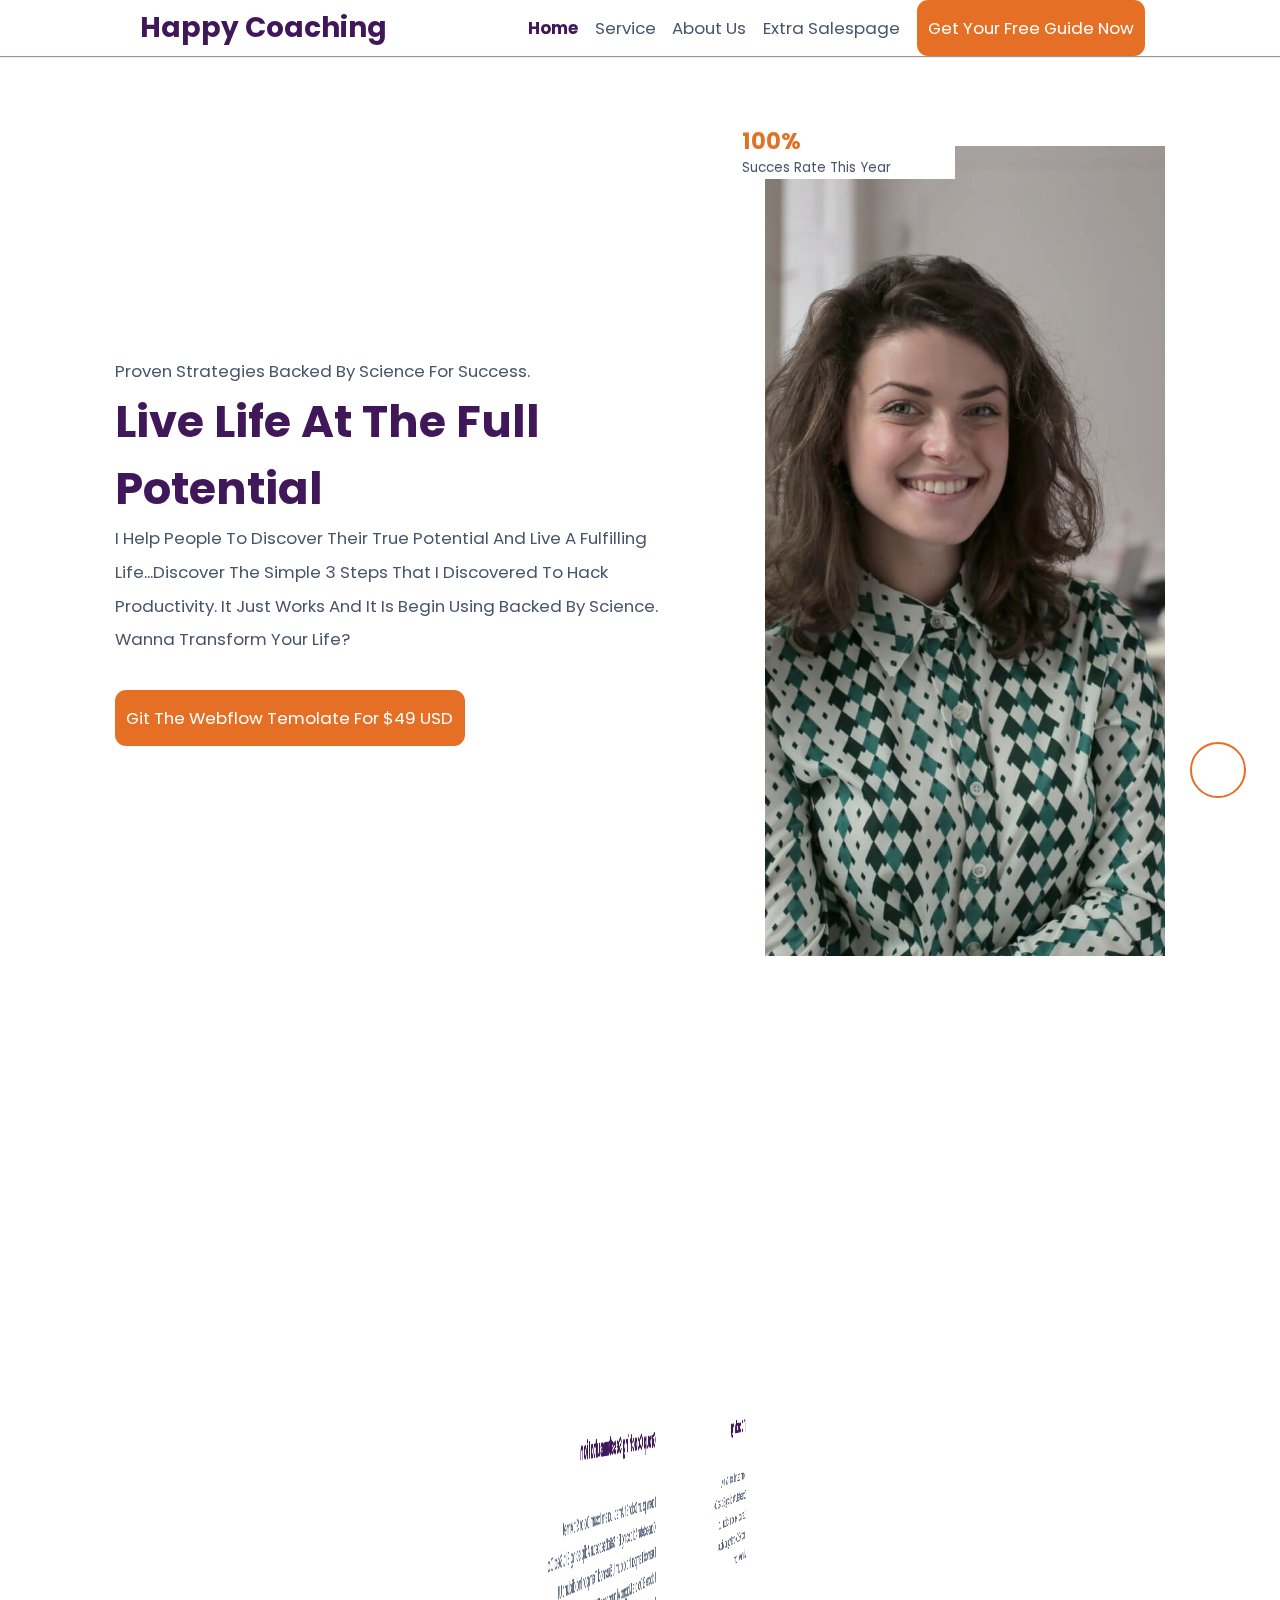
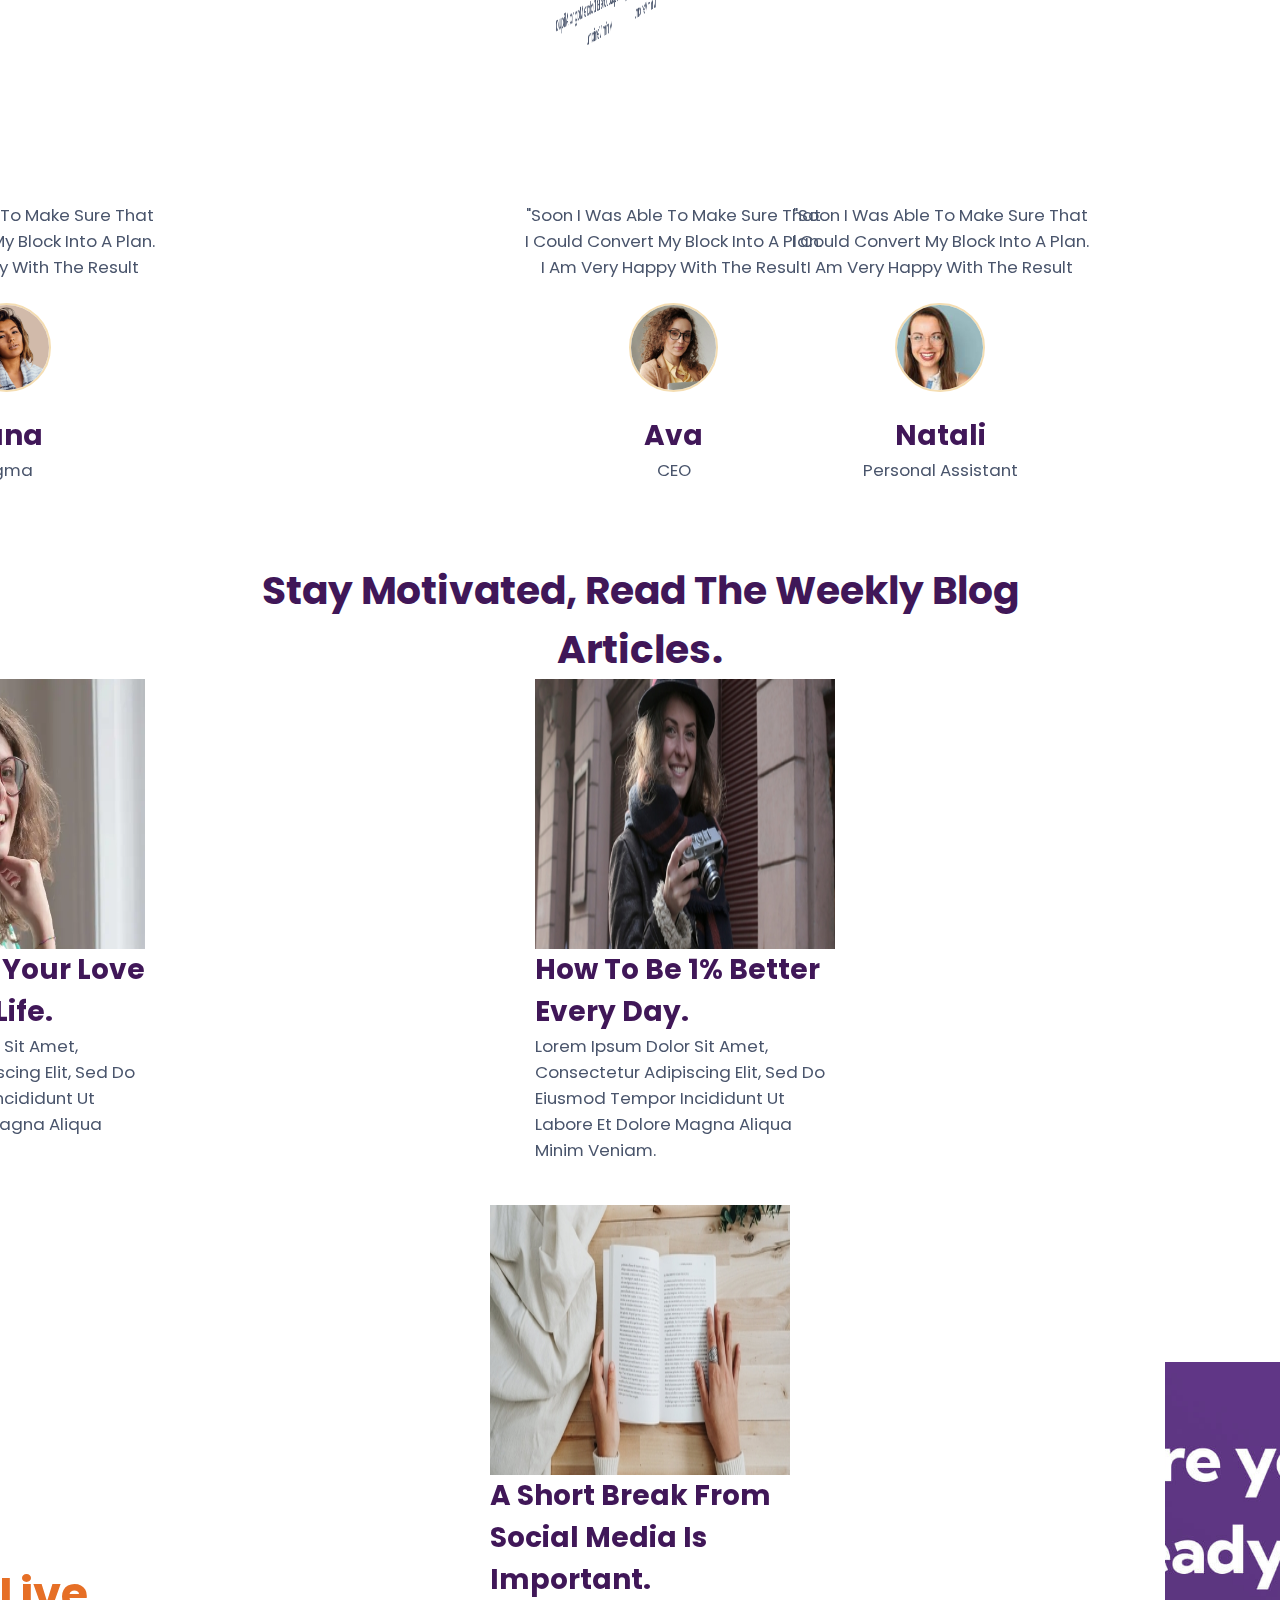
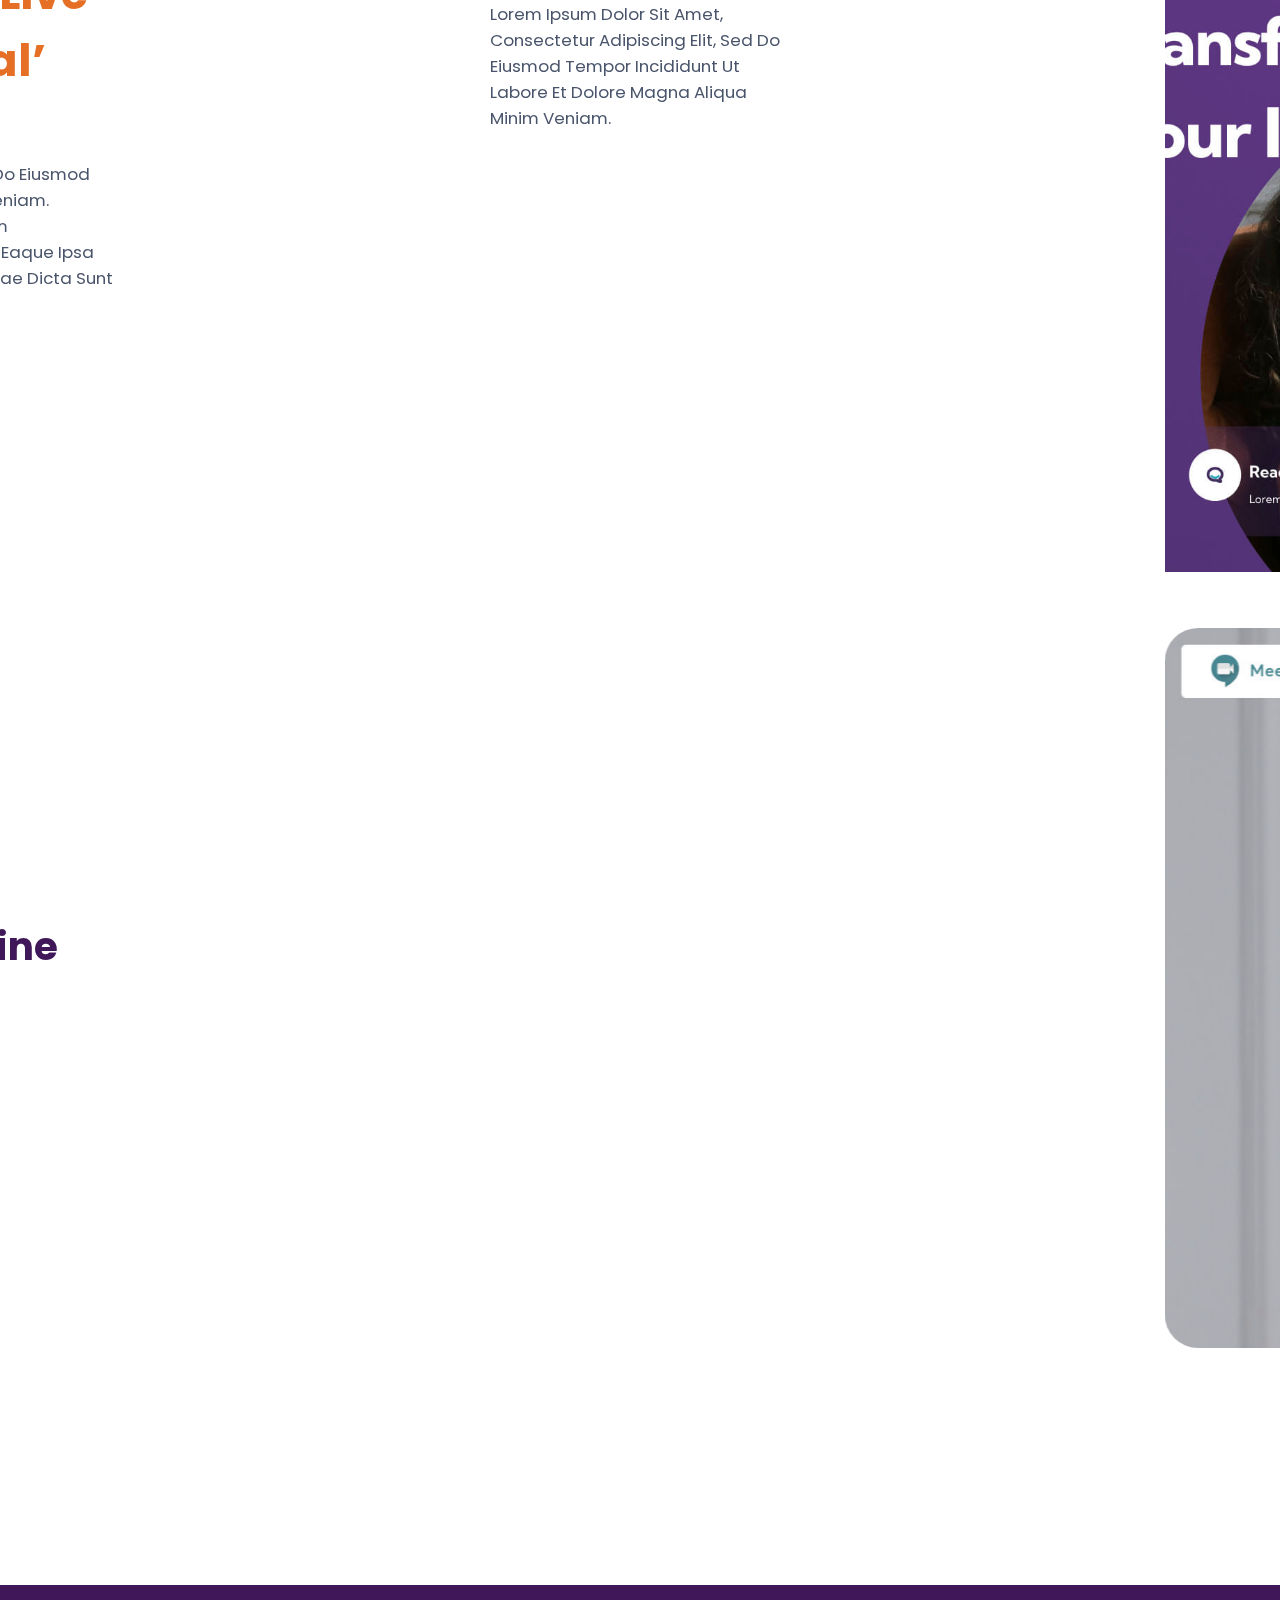
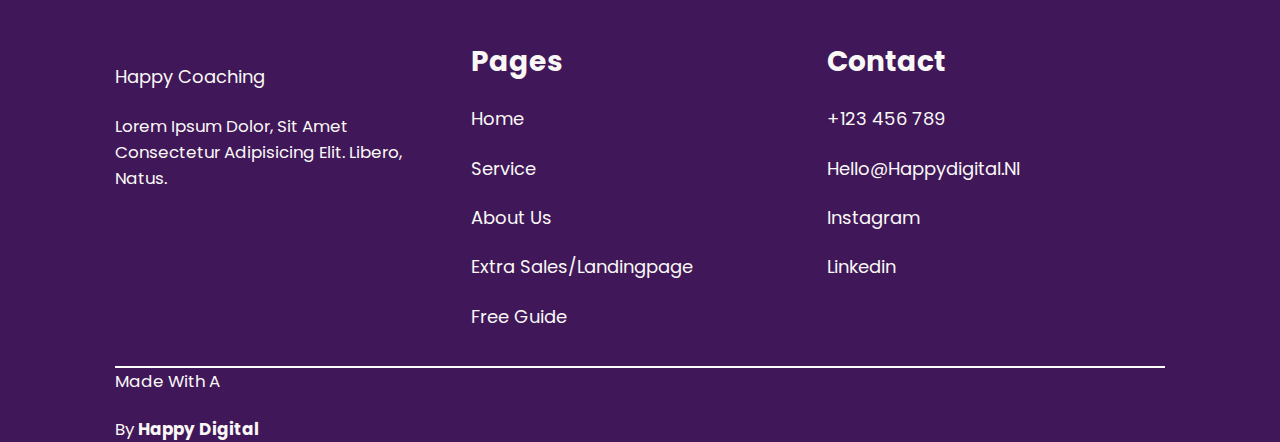
==== index.html @ b8a9af67 "assignment" ====
<html lang="en">
    <head>
    <!DOCTYPE html>
    <meta charset="UTF-8">
    <meta name="viewport" content="width=device-width, initial-scale=1.0">
    <title>home page</title>
    <link rel="stylesheet" href="style.css">
    <link rel="stylesheet" href="https://unpkg.com/aos@next/dist/aos.css" />
    <link rel="website icon" type="png" href="./image/logo.avif">
    <link rel="stylesheet" href="https://cdnjs.cloudflare.com/ajax/libs/font-awesome/6.5.2/css/all.min.css" integrity="sha512-SnH5WK+bZxgPHs44uWIX+LLJAJ9/2PkPKZ5QiAj6Ta86w+fsb2TkcmfRyVX3pBnMFcV7oQPJkl9QevSCWr3W6A==" crossorigin="anonymous" referrerpolicy="no-referrer" />
</head>
<body>
    <!-- HEADER SECTION START -->
    <header class="header">
        <div class="logo">
            <a href="#"><i class="fas fa-star"></i><span>Happy coaching</span></a>
        </div>

        <input type="checkbox" id="menu-bar">
        <label for="menu-bar" class="fas fa-bars"></label>
        <nav class="navbar">
            <ul>
                <li><a href="./index.html" class="click">home</a></li>
                <li><a href="./service.html">service</a></li>
                <li><a href="./about.html">about us</a></li>
                <li><a href="./extra Salespage.html">extra Salespage</a></li>
                <li><a href="./free guide.html" class="btn" id="head">get your free guide now</a></li>
            </ul>
        </nav>
    </header>
    <!-- HEADER SECTION END -->

    <section class="home__first__section" >
        <div class="box__container">
            <div class="content"  data-aos="slide-right">
                <p>Proven strategies backed by science for success.</p>
                <h1>Live life at the full potential</h1>
                <p>I help people to discover their true potential and live a fulfilling life...Discover the simple 3 steps that I discovered to hack productivity. It just works and it is begin using backed by science. Wanna transform your life?</p>
                <button class="btn">git the webflow temolate for $49 USD</button>
            </div>
            <div class="image">
                <div class="person">
                    <i class="fas fa-star"></i>
                    <div class="col-1">
                        <span>100%</span>
                        <p>Succes rate this year</p>
                    </div>
                </div>
            </div>
        </div>
        <div class="arrow"><a href=""><i class="fa-solid fa-arrow-up"></i></a></div>
    </section>
    
    <section class="home__second__section" data-aos="flip-left">
        <div class="heading__box">
            <div class="box box1 ">
              <h1>I can help you in these particular areas.</h1>
            </div>
            <div class="Box box2">
              <p>Lorem ipsum dolor sit amet, consectetur adipiscing elit, sed do eiusmod tempor incididunt ut labore et dolore magna aliqua minim veniam. </p>
             <br>   <p> Sed ut perspiciatis unde omnis iste natus error sit voluptatem accusantium doloremque laudantium, totam rem aperiam, eaque ipsa quae ab illo inventore veritatis et quasi architecto beatae vitae dicta sunt explicabo.</p>
            </div>
        </div>
        <div class="box__container">
            <div class="box box1"  data-aos="slide-right">
                <i class="fas fa-heart"></i>
                <h3>1:1 Coaching</h3>
                <p>Lorem ipsum dolor sit amet, consectetur adipiscing elit, sed do eiusmod tempor incididunt ut labore et dolore magna aliqua minim veniam.</p>
            </div>
            
            <div class="box box2"  data-aos="slide-left">
                <i class="fas fa-heart"></i>
                <h3>Consultation</h3>
                <p>Lorem ipsum dolor sit amet, consectetur adipiscing elit, sed do eiusmod tempor incididunt ut labore et dolore magna aliqua minim veniam.</p>
            </div>
            <div class="box box3"  data-aos="slide-right">
                <i class="fas fa-heart"></i>
                <h3>Group Coaching Sessions</h3>
                <p>Lorem ipsum dolor sit amet, consectetur adipiscing elit, sed do eiusmod tempor incididunt ut labore et dolore magna aliqua minim veniam.</p>
            </div>
        </div>
        <div class="button">
            <button class="btn">all service</button>
        </div>
    </section>

    <section class="home__third__section" >
        <div class="box__container">
            <div class="box box1"  data-aos="slide-right">
                <p>"Soon I was able to make sure that I could convert my block into a plan. I am very happy with the result</p>
                <img src="./image/member image 1.jpg" alt="">
                <h3>lana</h3>
                <p>figma</p>
                <i class="fas fa-star"> </i>
                <i class="fas fa-star"> </i>
                <i class="fas fa-star"> </i>
                <i class="fas fa-star"> </i>
                <i class="fas fa-star"> </i>
            </div>
            <div class="box box2"  data-aos="slide-left">
                <p>"Soon I was able to make sure that I could convert my block into a plan. I am very happy with the result</p>
                <img src="./image/member image 2.jpg" alt="">
                <h3>natali</h3> 
                <p>personal Assistant</p>
                <i class="fas fa-star"> </i>
                <i class="fas fa-star"> </i>
                <i class="fas fa-star"> </i>
                <i class="fas fa-star"> </i>
                <i class="fas fa-star"> </i>
            </div>
            <div class="box box3"  data-aos="slide-right">
                <p>"Soon I was able to make sure that I could convert my block into a plan. I am very happy with the result</p>
                <img src="./image/member image 3.jpg" alt="">
                <h3>ava</h3>
                <p>CEO</p>
                <i class="fas fa-star"> </i>
                <i class="fas fa-star"> </i>
                <i class="fas fa-star"> </i>
                <i class="fas fa-star"> </i>
                <i class="fas fa-star"> </i>
            </div>
        </div>
    </section>

    <section class="home__fourth__section">
        <div class="heading__box">
            <h2>Stay Motivated, read the weekly blog articles.</h2>
        </div>

        <div class="box__container">
            <div class="box box1"  data-aos="slide-right">
                <img src="./image/motivation image1.webp" alt="">
                <h3>Balancing your love and work life.</h3>
                <p>Lorem ipsum dolor sit amet, consectetur adipiscing elit, sed do eiusmod tempor incididunt ut labore et dolore magna aliqua minim veniam.</p>
            </div>
            <div class="box box2"  data-aos="slide-up">
                <img src="./image/motivation image2.jpeg" alt="">
                <h3>A short break from Social Media is important.</h3>
                <p>Lorem ipsum dolor sit amet, consectetur adipiscing elit, sed do eiusmod tempor incididunt ut labore et dolore magna aliqua minim veniam.</p>
            </div>
            <div class="box box3"  data-aos="slide-right">
                <img src="./image/motivation image3.jpeg" alt="">
                <h3>How to be 1%  Better Every Day.</h3>
                <p>Lorem ipsum dolor sit amet, consectetur adipiscing elit, sed do eiusmod tempor incididunt ut labore et dolore magna aliqua minim veniam.</p>
            </div>
        </div>
        <div class="button">
            <button class="btn">Read more blogs</button>
        </div>
    </section>




    <section class="home__fifth__section">
        <div class="box__container">
            <div class="content" data-aos="slide-right">
                <h1>Don’t miss out on my <span>‘Live life at the full potential’ </span>free guide</h1>
                <div class="para1">
                    <p>Lorem ipsum dolor sit amet, consectetur adipiscing elit, sed do eiusmod tempor incididunt ut labore et dolore magna aliqua minim veniam.</p>
                </div>
                <div class="para2">
                    <p>Sed ut perspiciatis unde omnis iste natus error sit voluptatem accusantium doloremque laudantium, totam rem aperiam, eaque ipsa quae ab illo inventore veritatis et quasi architecto beatae vitae dicta sunt explicabo.</p>
                </div>
                <button class="btn">Get your free guide now</button>  
            </div>
            <div class="image" data-aos="slide-left">
                <div class="free__guide">
                    <p>Free guide!</p>
                </div>
            </div>
        </div>
    </section>

    <section class="home__sixth__section">
        <div class="box__container">
            <div class="content" data-aos="slide-right">
                <h2>Get 15-Minutes Complimentary online session.</h2>
                <p>Limited Period Offer. Claim Now.</p>
                <button class="btn">Book now</button>
            </div>
            <div class="image" data-aos="slide-left">
            </div>
        </div>
    </section>

    <section class="Getnotified__box">
        <div class="box__container" data-aos="zoom-in-up">

            <div class="box box1">
                <h2>Get notified when I publish new articles</h2>
                <p>Stay up to date with the latest news, announcements, and articles.</p>
            </div>
            <div class="box box2">
                <input type="text" placeholder="enter your email">
                <button class="btn">subcribe</button>
            </div>
        </div>
    </section>
    <section class="footer">
        <div class="box__container">
                <div class="box box1">
                <a href=""><i class="fas fa-star"></i>Happy coaching</a>
                <p>Lorem ipsum dolor, sit amet consectetur adipisicing elit. Libero, natus.</p>
            </div>
            <div class="box box2">
                <h3>pages</h3>
                <a href="./index.html">home</a>
                <a href="./service.html">service</a>
                <a href="./about.html">about us</a>
                <a href="./extra Salespage.html">Extra Sales/Landingpage</a>
                <a href="./free guide.html">Free guide</a>
            </div>
            <div class="box box3">
                <h3>Contact</h3>
                <a href="">+123 456 789</a>
                <a href="">hello@happydigital.nl</a>
                <a href="">Instagram</a>
                <a href="">linkedin</a>
            </div>
        </div>
        <div class="copyright">
        <div class="content">
            <p>made with a <i class="fas fa-star"></i> by <b> happy digital </b></p>
        </div>
            <div class="icons">
                <i class="fa-brands fa-facebook"></i>
                <i class="fa-brands fa-linkedin"></i>
                <i class="fa-brands fa-dribbble"></i>
            </div>
        </div>
    </section>
    <!-- our aos data -->
    <script src="https://unpkg.com/aos@next/dist/aos.js"></script>
    <script>
      AOS.init();
    </script>
</body>
</html>
---- style.css ----
@import url('https://fonts.googleapis.com/css2?family=Poppins:ital,wght@0,100;0,200;0,300;0,400;0,500;0,600;0,700;0,800;0,900;1,100;1,200;1,300;1,400;1,500;1,600;1,700;1,800;1,900&display=swap');

*{
    padding: 0;
    margin: 0;
    text-decoration: none;
    text-transform: capitalize;
    outline: none;
    border: none;
    box-sizing: border-box;
    color: var(--black-color);
    font-family: "Poppins", sans-serif;
}


:root{
    --btn-color:#E66F26;
    --para-color:#4A556C;
    --heading-color :#401758;   
    --h1-fontsize:4rem;
    --h2-fontsize:3.5rem;
    --h3-fontsize:2.5rem;
    --p-fontsize:1.5rem;
    --white-color:#fff;
    --black-color:#101828;
}

::selection{
    background: var(--btn-color);
    color: var(--white-color);
}
html{
    font-size: 70%;
}
ul{
    list-style: none;
}
.btn{
    font-size: var(--h2-fontsize);
    background-color: var(--btn-color);
    padding: 5px 1rem;
    font-size: 1.5rem;
    border-radius: 1rem;
    height: 5rem;
    color: var(--white-color);
    cursor: pointer;  
}
.btn:hover{
    position: relative;
    top: -4px;
    transition: 3s linear;
    background:linear-gradient(#401758,#fff);
}
h3{
    font-size: var(--h3-fontsize);
    color: var(--heading-color);
}
h1{
    font-size: var(--h1-fontsize);
    color: var(--heading-color);
}
h2{
    font-size: var(--h2-fontsize);
    color: var(--heading-color);
}
p{font-size: var(--p-fontsize);
    color: var(--para-color);  
}
body{
    overflow-x: hidden;
}
span{
    color: var(--btn-color);
}
section{
    padding: 5rem 9% 0px 9%;
}
.header{
  display: flex;
  align-items: center;
  justify-content: space-around;
  position: fixed;
  left: 0;
  right: 0;
  z-index: 1000;
  padding: 0 5%;
  box-shadow: 0 1px 1px rgb(158, 150, 150);
  background-color: var(--white-color);
}

header .logo a{
        display: flex;
        gap: 5px;
        align-items: center;
        font-size: var(--h3-fontsize);
        font-weight: bolder;
        margin: 0;
    }
    header .logo a span{
        color:var(--heading-color);
        
    }
    header .logo a i{
        display: flex;
        gap: 5px;
        font-size: var(--p-fontsize);
        color: var(--btn-color  );
    }
    
    header #menu-bar{
        display: none;
    }
    header #head{
        display: flex;
        align-items: center;
    }
    .header label{
        visibility: hidden;
        opacity: 0;
        cursor: pointer;
        font-size: var(--p-fontsize);
        display: none;
        color:var(--btn-color) ;
    }
    header .navbar ul{
        display: flex;
        gap: 1.5rem;
        justify-content: center;
        align-items: center;
    }
    header .navbar ul li a{
    margin: 0;
    font-size: var(--p-fontsize);
    color:var(--para-color);
    }
header .navbar ul li #head{
    color: var(--white-color);
    
}
header .navbar ul li .click{
    color: var(--heading-color);
    font-weight: bold;
}

.home__first__section .box__container{
    display: flex;
    justify-content: center;
    align-items: center;
    margin-top: 8rem;
    flex-wrap: wrap;
    gap: 5rem;
}
.home__first__section .box__container .content,
.home__first__section .box__container .image{
    flex: 1 1 40rem;
}
.home__first__section .box__container .image{
    background-image: url(./image/home\ image.jpg);
    height: 90vh;
    max-width: 400px;
    min-width: 100px;
    background-position: center;
    background-size: cover;
    background-repeat: no-repeat;
    background-blend-mode: multiply;
    filter: hue-rotate(1deg);
    
}

@keyframes slide-fade-in {
  form{
    opacity: 0;
    transform: translateY(5vh);
  }
}
@media (prefers-reduced-motion){
    .box{
        view-timeline-name: --item-timeline;
        animation: slide-fade-in both;
        animation-timeline: --item-timeline;
        animation-range:contain 0% contain 50% ;
    }
}
.home__first__section .box__container .image .person{
    position: relative;
    top: -2rem;
    background-color: var(--white-color);
    height: 5rem;
    left: -3rem;
    width: 20rem;
    align-items: center;
    display: flex;
    gap: 1rem;
}
.home__first__section .box__container .image .person .col-1 p{
    font-size: 1.2rem;
}
.home__first__section .box__container .image .person .col-1 span{
    font-size: 2rem;
    font-weight: bolder;
}

.home__first__section .box__container .image .person i{
    font-size: 3rem;
    color: var(--btn-color);
}
.home__first__section .box__container .content p{
    line-height: 3rem;
    color: var(--para-color);
}
.home__first__section .box__container .content .btn{
    margin-top: 3rem;
}

.arrow{
    display: flex;
    align-items: center;
}

.arrow i{
    border: 2px solid var(--btn-color);
    border-radius: 50%;
    width: 5rem;
    height: 5rem;
    text-align: center;
    font-size: 4rem;
    color: #E66F26;
    position: fixed;
    right: 3rem;
    top: 80vh;
    background-color:var(--white-color);
    margin-top: 2rem;
    cursor: pointer;
}

.arrow i:hover{
    background-color: var(--btn-color);
    color: var(--white-color);
}
.home__second__section .heading__box{
    display: flex;
    justify-content: center;
    align-items: center;
    margin: 6rem 0;
    flex-wrap: wrap;
} 
.home__second__section .heading__box .box{
    flex: 1 1 30rem;
}
.home__second__section  .box__container{
    display: flex;
    justify-content: center;
    gap: 5rem;
    flex-wrap: wrap;
}
.home__second__section  .box__container .box{
    max-width: 300px;
    min-width: 100px; 
}
.home__second__section  .box__container .box i{
    font-size: 4rem;
}
.home__second__section .button {
    width: 100%;
    text-align: center;
}
.home__second__section .button  .btn{
    width: 20rem;
    margin: 3rem 0;
}

.home__second__section .box__container .box  h3{
    margin: 3rem 0;
    font-size: 2rem;
}

.home__third__section .box__container{
    display: flex;
    justify-content: center;
    align-items: center;
    text-align: center;
    gap: 3rem;
    flex-wrap: wrap;
}
.home__third__section .box__container .box{
    width: 300px;
}
.home__third__section .box__container .box img{
    border: 2px solid wheat;
    border-radius: 50%;
    height: 8rem;
    width: 8rem;
    margin: 2rem 0;
}
.home__third__section .box__container .box i{
    color: gold;
    font-size: 2rem;
}
.home__fourth__section .heading__box{
    text-align: center;
    width: 80%;
    margin:  0 auto;
}

.home__fourth__section .box__container {
    display: flex;
    justify-content: center;
    gap: 4rem;
    flex-wrap: wrap;
}
.home__fourth__section .box__container  .box{
    max-width: 300px;
    min-width: 100px;
}
.home__fourth__section .box__container  .box img{
    height: 30vh;
    width: 100%;
}
.home__fourth__section .button{
    width: 100%;
    text-align: center;
}
.home__fourth__section .button .btn{
    width: 20rem;
    margin: 2rem 0;
}
.home__fifth__section .box__container {
    display: flex;
    justify-content: center;
    align-items: center;
    flex-wrap: wrap;
    gap: 2rem;
}
.home__fifth__section .box__container .content,
.home__fifth__section .box__container .image{
    flex: 1 1 30rem;
}
.home__fifth__section .box__container .image{
    background-image: url(./image/‘free\ guide.jpg);
    background-size: cover;
    max-width: 400px;
    min-width: 100px;
    height: 90vh;
    background-position: center;
    filter: hue-rotate(20deg);
}
.home__fifth__section .box__container .image .free__guide{
    position: relative;
    left: 80%;
    width: 8rem;
    height: 8rem;
    background-color: var(--btn-color);
    border-radius: 80%;
    text-align: center;
    display: flex;
    justify-content: center;
    align-items: center;
    margin-top: -3rem;

}
.home__fifth__section .box__container .image .free__guide p{
    color: var(--white-color);
}

.home__sixth__section .box__container{
    display: flex;
    justify-content: center;
    align-items: center;
    flex-wrap: wrap;
    gap: 2rem;
}

.home__sixth__section .box__container .content,
.home__sixth__section .box__container .image{
    flex: 1 1 400px;
}

.home__sixth__section .box__container .image{
    background-image: url(./image/Complimentary\ image.jpg);
    background-size: cover;
    width: 600px;
    border-radius: 3rem;
    height: 80vh;
    filter: hue-rotate(20deg);

}
.Getnotified__box .box__container{
    display: flex;
    justify-content: space-between;
    align-items: center;
    flex-wrap: wrap;
    margin: 5rem 0;
}
.Getnotified__box .box__container h2{
    font-size: var(--h3-fontsize);
}
.Getnotified__box .box__container .box2 button{
    width: 10rem;
    height: 4rem;
    margin-top: 2rem;
}
.Getnotified__box .box__container input{
    width: 20rem;
    border: 2px solid var(--para-color);
    height: 4rem;
    border-radius: 1rem;
    padding: 1rem;
}
.Getnotified__box .box__container input:focus{
        border: 2px solid var(--btn-color);
}
.footer{
    background: var(--heading-color);
}
.footer .box__container {
    display: flex;
    justify-content: left;
    align-items: flex-start;
    gap: 5rem;
    flex-flow: wrap;
}
.footer .box__container  .box{
    width: 300px;
    height: 29rem;
    font-size: large;
}
.copyright{
    display: flex;
    justify-content: space-between;
    align-items: center;
    border-top: 2px solid var(--white-color);
}
.copyright .content p,b{

    color: #FAF8F6;
}
.copyright .icons{
    font-size: var(--h2-fontsize);
    opacity: 0.8;
}
.footer .box__container  .box1 p,a,i,
.footer .box__container  .box2 a,
.footer .box__container  .box3 a{
    display: block;
    margin: 2rem 0;
    color: #FAF8F6;
 }
 .footer .box__container .box2 a:hover,
 .footer .box__container .box3 a:hover{
    text-decoration: underline;
 }

 .footer .box__container .box h3{
    color: #FAF8F6;
 }

 .footer .box__container .box1 i{
    margin-right: 1rem;
 }

 .footer  .copyright .icons  i:hover{
    color: #E66F26;
 }
@media (max-width:1000px){

        .header label{
            visibility: visible;
            opacity: 1;
            display: inline-block;
        }
        .navbar{
            position: absolute ;
            top: 100%;
            width: 100%;
            right: 0;
            transform-origin: top;
            transform: scaleY(0);
            opacity: 0;
            transition: 1s linear;
            background-color: var(--white-color);
            padding: 2rem;
            box-shadow:  0 1px 1px rgb(0, 0, 0,1);
    
        }
        .navbar ul  {
           flex-flow: column;
           justify-content: left;
    
        }
        .navbar .head{
            background-color: transparent;
            padding: 0;
        }
        .header input:checked ~ .navbar{
            opacity: 1;
            transform: scaleY(1);
        }
        .header input:checked ~ label::before{
            content: '\f00d';
        }
        .header{
            padding: 0 1rem;
        }
}
@media (max-width:763px){

        .footer .box__container  .box,
        .Motivated__box .box__container .box,
        .member__box .box__container .box,
        .card__box .box__container .box{
            width: 100%;
            height: auto;
        }
        .copyright{
            flex-flow: column;
            align-items: center;
        }
        html{
            font-size: 60%;
        }
        section{
            padding: 2rem 5%;
        }
        .home__sixth__section .box__container .image{
            background-position: center;
        }
    
    }

    @media (max-width:420px){
        .Getnotified__box .box__container{
            justify-content: space-evenly;
            text-align: center;
            gap: 2rem;
        }
        .home__first__section .box__container .image .person{
            left: -1;
        }

        html{
            font-size: 60%;
        }
     
    }
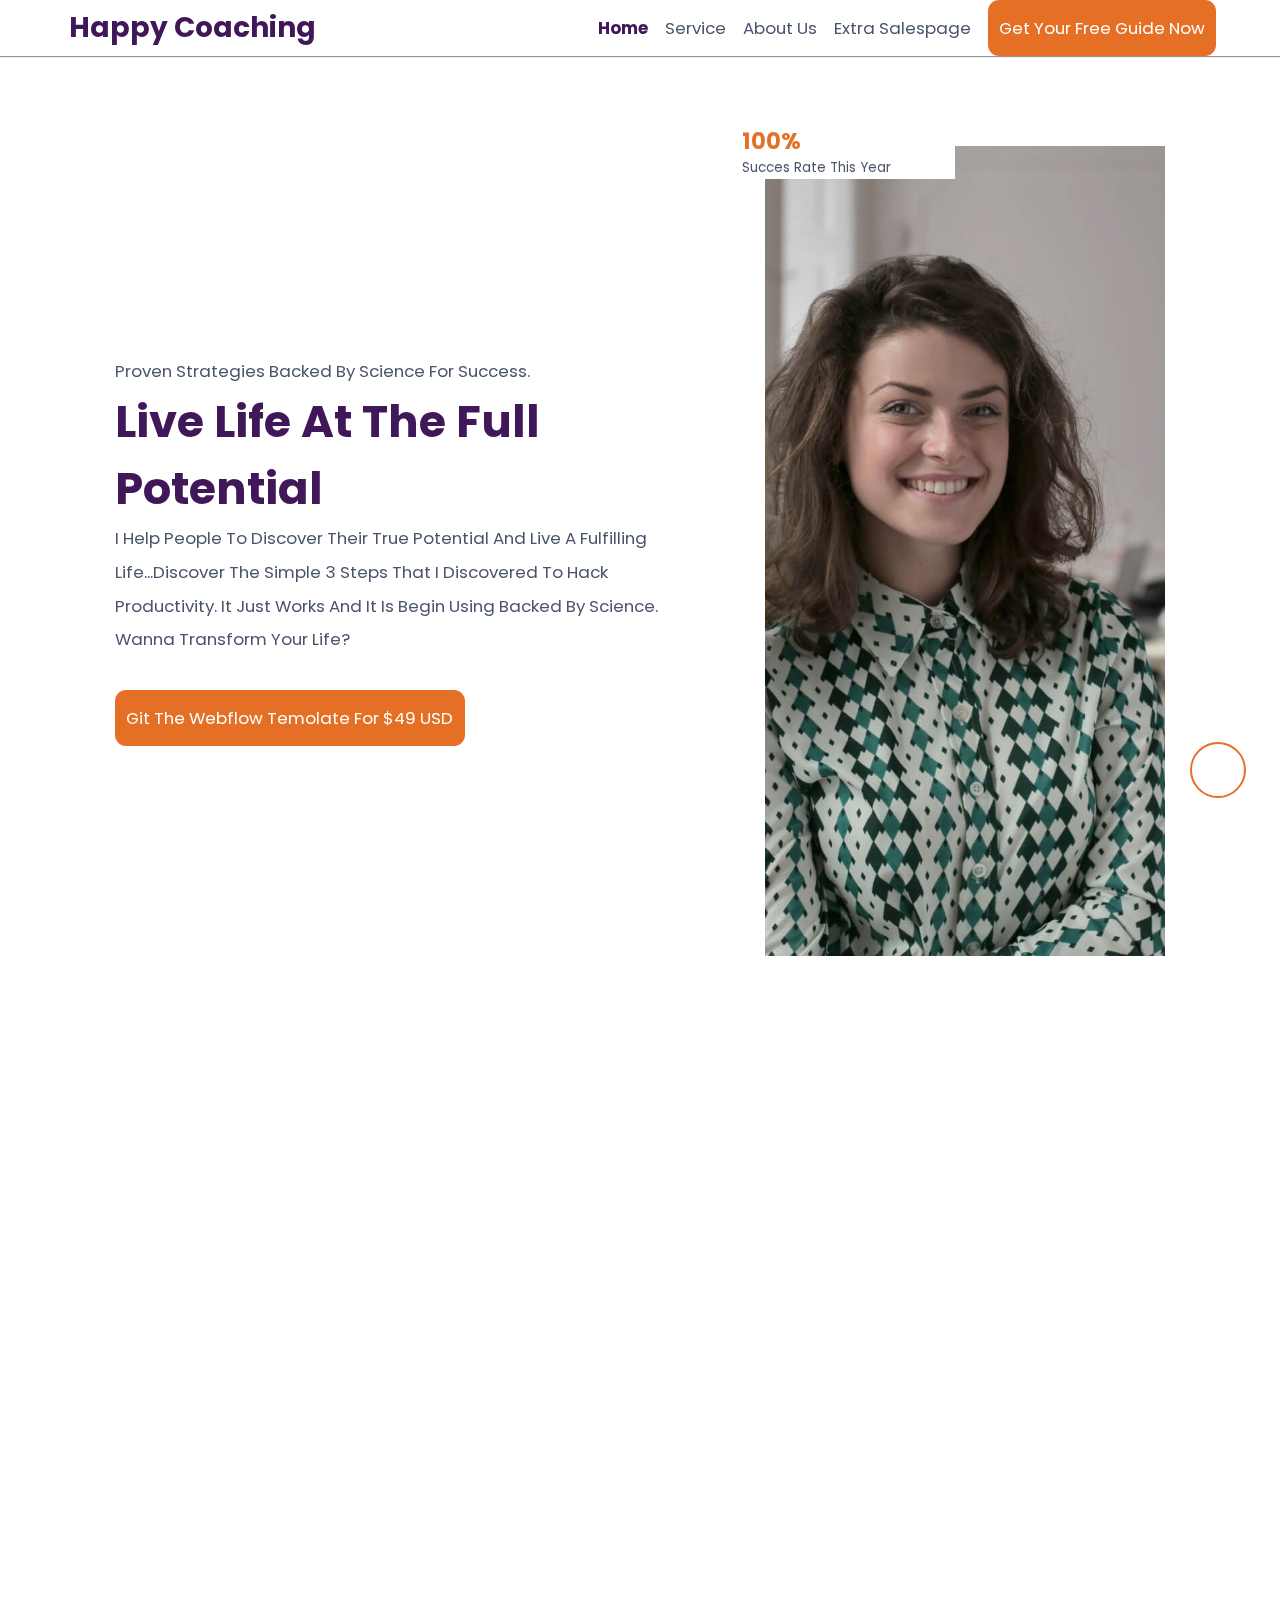
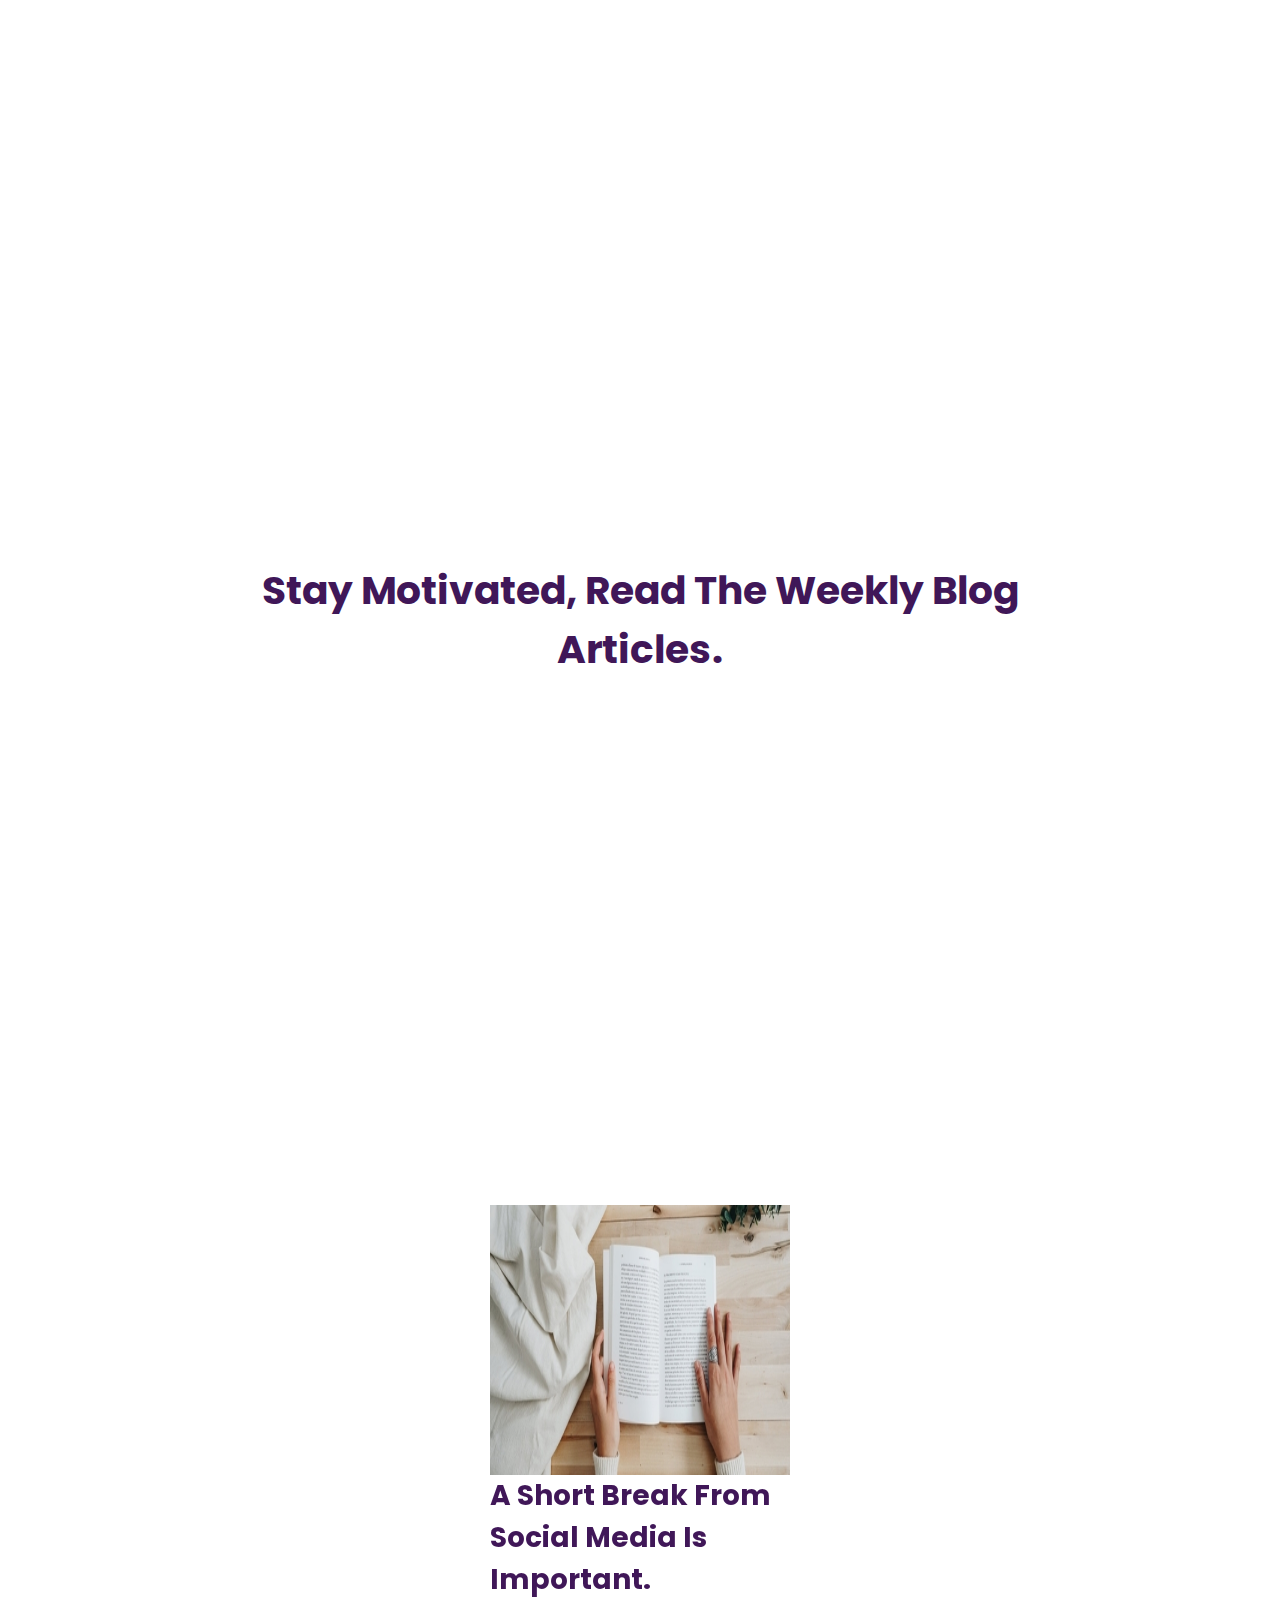
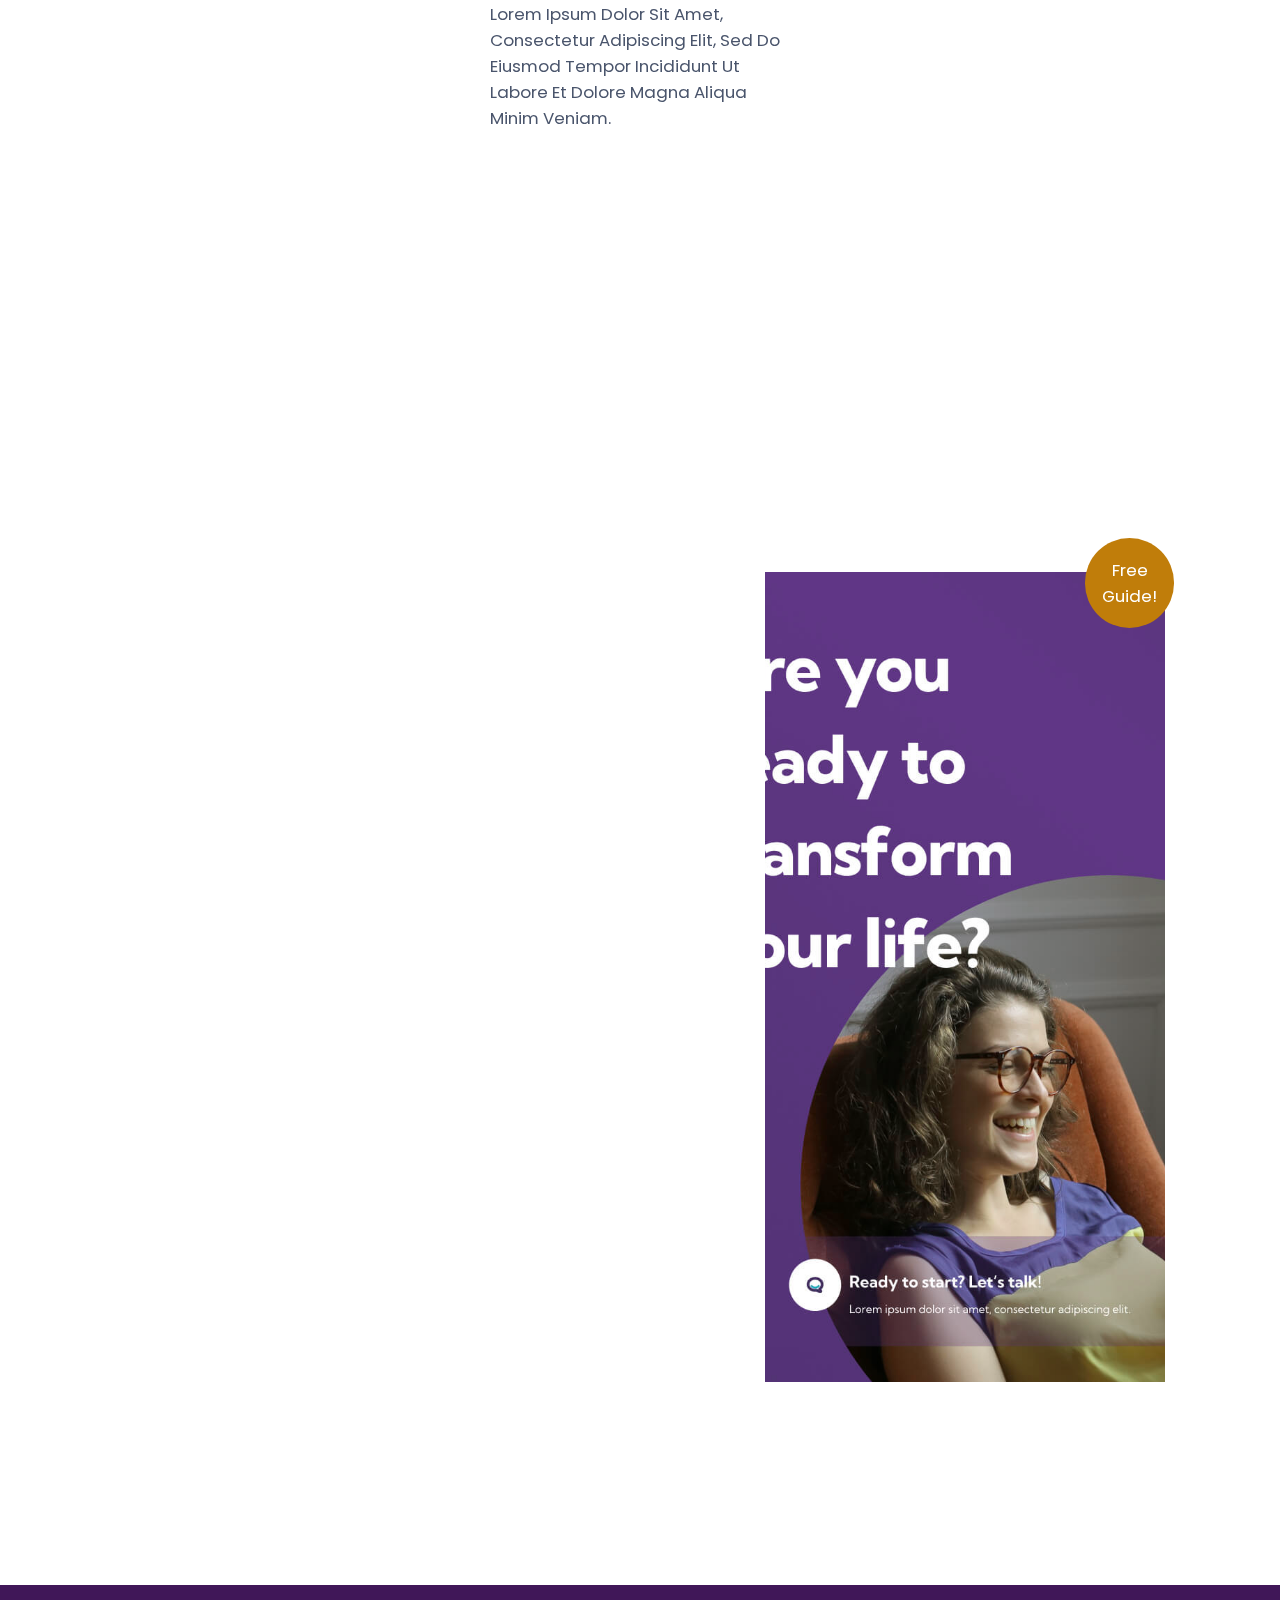
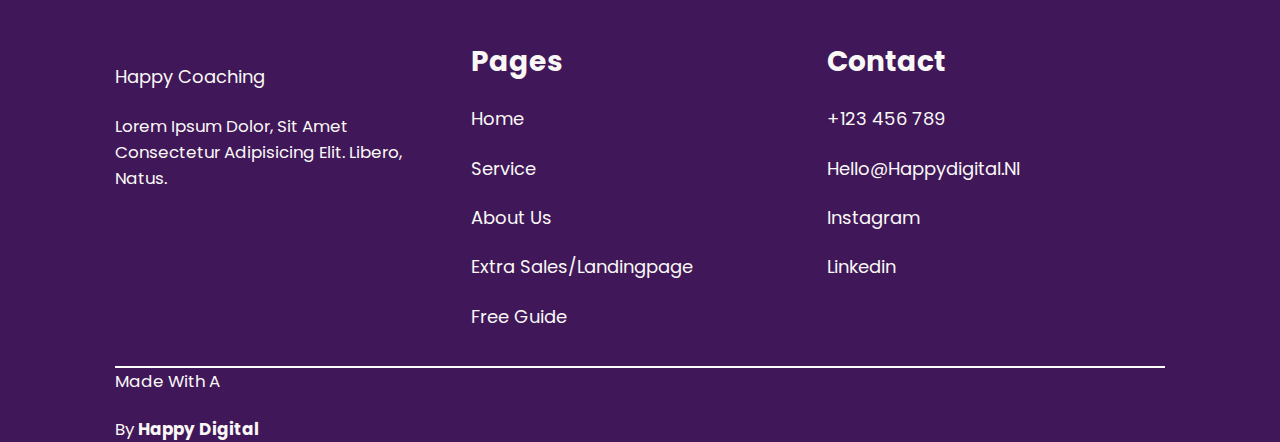
==== commit e18e0d31: "Updated Code" ====
--- a/index.html
+++ b/index.html
@@ -32,13 +32,13 @@
 
     <section class="home__first__section" >
         <div class="box__container">
-            <div class="content"  data-aos="slide-right">
+            <div class="content"  data-aos="zoom-in-up">
                 <p>Proven strategies backed by science for success.</p>
                 <h1>Live life at the full potential</h1>
                 <p>I help people to discover their true potential and live a fulfilling life...Discover the simple 3 steps that I discovered to hack productivity. It just works and it is begin using backed by science. Wanna transform your life?</p>
                 <button class="btn">git the webflow temolate for $49 USD</button>
             </div>
-            <div class="image">
+            <div class="image" data-aos="zoom-in-right">
                 <div class="person">
                     <i class="fas fa-star"></i>
                     <div class="col-1">
@@ -51,7 +51,7 @@
         <div class="arrow"><a href=""><i class="fa-solid fa-arrow-up"></i></a></div>
     </section>
     
-    <section class="home__second__section" data-aos="flip-left">
+    <section class="home__second__section" data-aos="zoom-in-down">
         <div class="heading__box">
             <div class="box box1 ">
               <h1>I can help you in these particular areas.</h1>
@@ -62,18 +62,18 @@
             </div>
         </div>
         <div class="box__container">
-            <div class="box box1"  data-aos="slide-right">
+            <div class="box box1"  data-aos="zoom-in-down">
                 <i class="fas fa-heart"></i>
                 <h3>1:1 Coaching</h3>
                 <p>Lorem ipsum dolor sit amet, consectetur adipiscing elit, sed do eiusmod tempor incididunt ut labore et dolore magna aliqua minim veniam.</p>
             </div>
             
-            <div class="box box2"  data-aos="slide-left">
+            <div class="box box2"  data-aos="zoom-in-right">
                 <i class="fas fa-heart"></i>
                 <h3>Consultation</h3>
                 <p>Lorem ipsum dolor sit amet, consectetur adipiscing elit, sed do eiusmod tempor incididunt ut labore et dolore magna aliqua minim veniam.</p>
             </div>
-            <div class="box box3"  data-aos="slide-right">
+            <div class="box box3"  data-aos="zoom-in-up">
                 <i class="fas fa-heart"></i>
                 <h3>Group Coaching Sessions</h3>
                 <p>Lorem ipsum dolor sit amet, consectetur adipiscing elit, sed do eiusmod tempor incididunt ut labore et dolore magna aliqua minim veniam.</p>
@@ -86,7 +86,7 @@
 
     <section class="home__third__section" >
         <div class="box__container">
-            <div class="box box1"  data-aos="slide-right">
+            <div class="box box1"  data-aos="zoom-in-right">
                 <p>"Soon I was able to make sure that I could convert my block into a plan. I am very happy with the result</p>
                 <img src="./image/member image 1.jpg" alt="">
                 <h3>lana</h3>
@@ -97,7 +97,7 @@
                 <i class="fas fa-star"> </i>
                 <i class="fas fa-star"> </i>
             </div>
-            <div class="box box2"  data-aos="slide-left">
+            <div class="box box2"  data-aos="zoom-in-down">
                 <p>"Soon I was able to make sure that I could convert my block into a plan. I am very happy with the result</p>
                 <img src="./image/member image 2.jpg" alt="">
                 <h3>natali</h3> 
@@ -108,7 +108,7 @@
                 <i class="fas fa-star"> </i>
                 <i class="fas fa-star"> </i>
             </div>
-            <div class="box box3"  data-aos="slide-right">
+            <div class="box box3"  data-aos="zoom-out-down">
                 <p>"Soon I was able to make sure that I could convert my block into a plan. I am very happy with the result</p>
                 <img src="./image/member image 3.jpg" alt="">
                 <h3>ava</h3>
@@ -128,7 +128,7 @@
         </div>
 
         <div class="box__container">
-            <div class="box box1"  data-aos="slide-right">
+            <div class="box box1"  data-aos="zoom-in-down">
                 <img src="./image/motivation image1.webp" alt="">
                 <h3>Balancing your love and work life.</h3>
                 <p>Lorem ipsum dolor sit amet, consectetur adipiscing elit, sed do eiusmod tempor incididunt ut labore et dolore magna aliqua minim veniam.</p>
@@ -138,7 +138,7 @@
                 <h3>A short break from Social Media is important.</h3>
                 <p>Lorem ipsum dolor sit amet, consectetur adipiscing elit, sed do eiusmod tempor incididunt ut labore et dolore magna aliqua minim veniam.</p>
             </div>
-            <div class="box box3"  data-aos="slide-right">
+            <div class="box box3"  data-aos="zoom-in-down">
                 <img src="./image/motivation image3.jpeg" alt="">
                 <h3>How to be 1%  Better Every Day.</h3>
                 <p>Lorem ipsum dolor sit amet, consectetur adipiscing elit, sed do eiusmod tempor incididunt ut labore et dolore magna aliqua minim veniam.</p>
@@ -154,7 +154,7 @@
 
     <section class="home__fifth__section">
         <div class="box__container">
-            <div class="content" data-aos="slide-right">
+            <div class="content" data-aos="zoom-in-right">
                 <h1>Don’t miss out on my <span>‘Live life at the full potential’ </span>free guide</h1>
                 <div class="para1">
                     <p>Lorem ipsum dolor sit amet, consectetur adipiscing elit, sed do eiusmod tempor incididunt ut labore et dolore magna aliqua minim veniam.</p>
@@ -164,7 +164,7 @@
                 </div>
                 <button class="btn">Get your free guide now</button>  
             </div>
-            <div class="image" data-aos="slide-left">
+            <div class="image" data-aos="slide-up">
                 <div class="free__guide">
                     <p>Free guide!</p>
                 </div>
@@ -174,18 +174,18 @@
 
     <section class="home__sixth__section">
         <div class="box__container">
-            <div class="content" data-aos="slide-right">
+            <div class="content" data-aos="zoom-in-down">
                 <h2>Get 15-Minutes Complimentary online session.</h2>
                 <p>Limited Period Offer. Claim Now.</p>
                 <button class="btn">Book now</button>
             </div>
-            <div class="image" data-aos="slide-left">
+            <div class="image" data-aos="zoom-in-right">
             </div>
         </div>
     </section>
 
     <section class="Getnotified__box">
-        <div class="box__container" data-aos="zoom-in-up">
+        <div class="box__container" data-aos="zoom-in-down">
 
             <div class="box box1">
                 <h2>Get notified when I publish new articles</h2>
--- a/style.css
+++ b/style.css
@@ -68,7 +68,7 @@
     color: var(--para-color);  
 }
 body{
-    overflow-x: hidden;
+    width: 100vw;
 }
 span{
     color: var(--btn-color);
@@ -79,7 +79,7 @@
 .header{
   display: flex;
   align-items: center;
-  justify-content: space-around;
+  justify-content: space-between;
   position: fixed;
   left: 0;
   right: 0;
@@ -166,21 +166,6 @@
     background-blend-mode: multiply;
     filter: hue-rotate(1deg);
     
-}
-
-@keyframes slide-fade-in {
-  form{
-    opacity: 0;
-    transform: translateY(5vh);
-  }
-}
-@media (prefers-reduced-motion){
-    .box{
-        view-timeline-name: --item-timeline;
-        animation: slide-fade-in both;
-        animation-timeline: --item-timeline;
-        animation-range:contain 0% contain 50% ;
-    }
 }
 .home__first__section .box__container .image .person{
     position: relative;
@@ -232,6 +217,7 @@
     background-color:var(--white-color);
     margin-top: 2rem;
     cursor: pointer;
+    z-index: 1000;
 }
 
 .arrow i:hover{
@@ -412,6 +398,7 @@
 }
 .footer{
     background: var(--heading-color);
+    width: 100%;
 }
 .footer .box__container {
     display: flex;
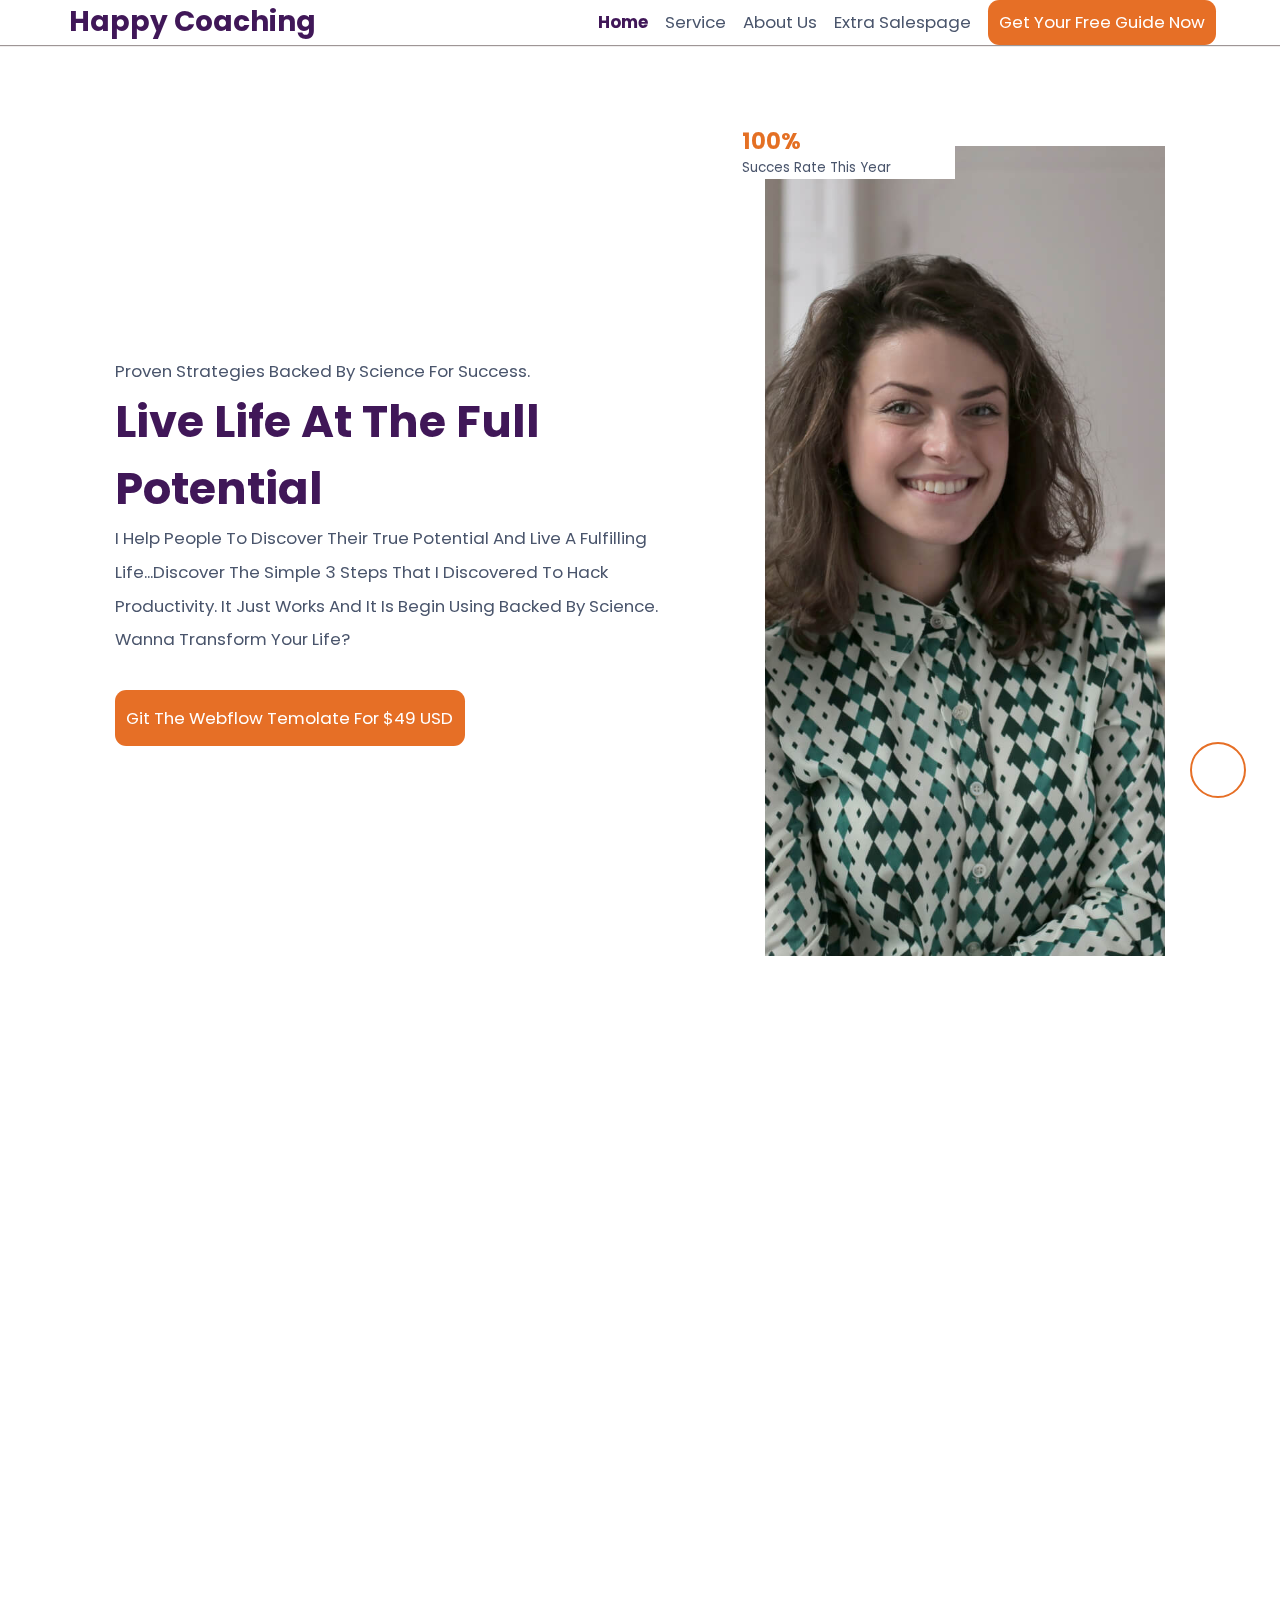
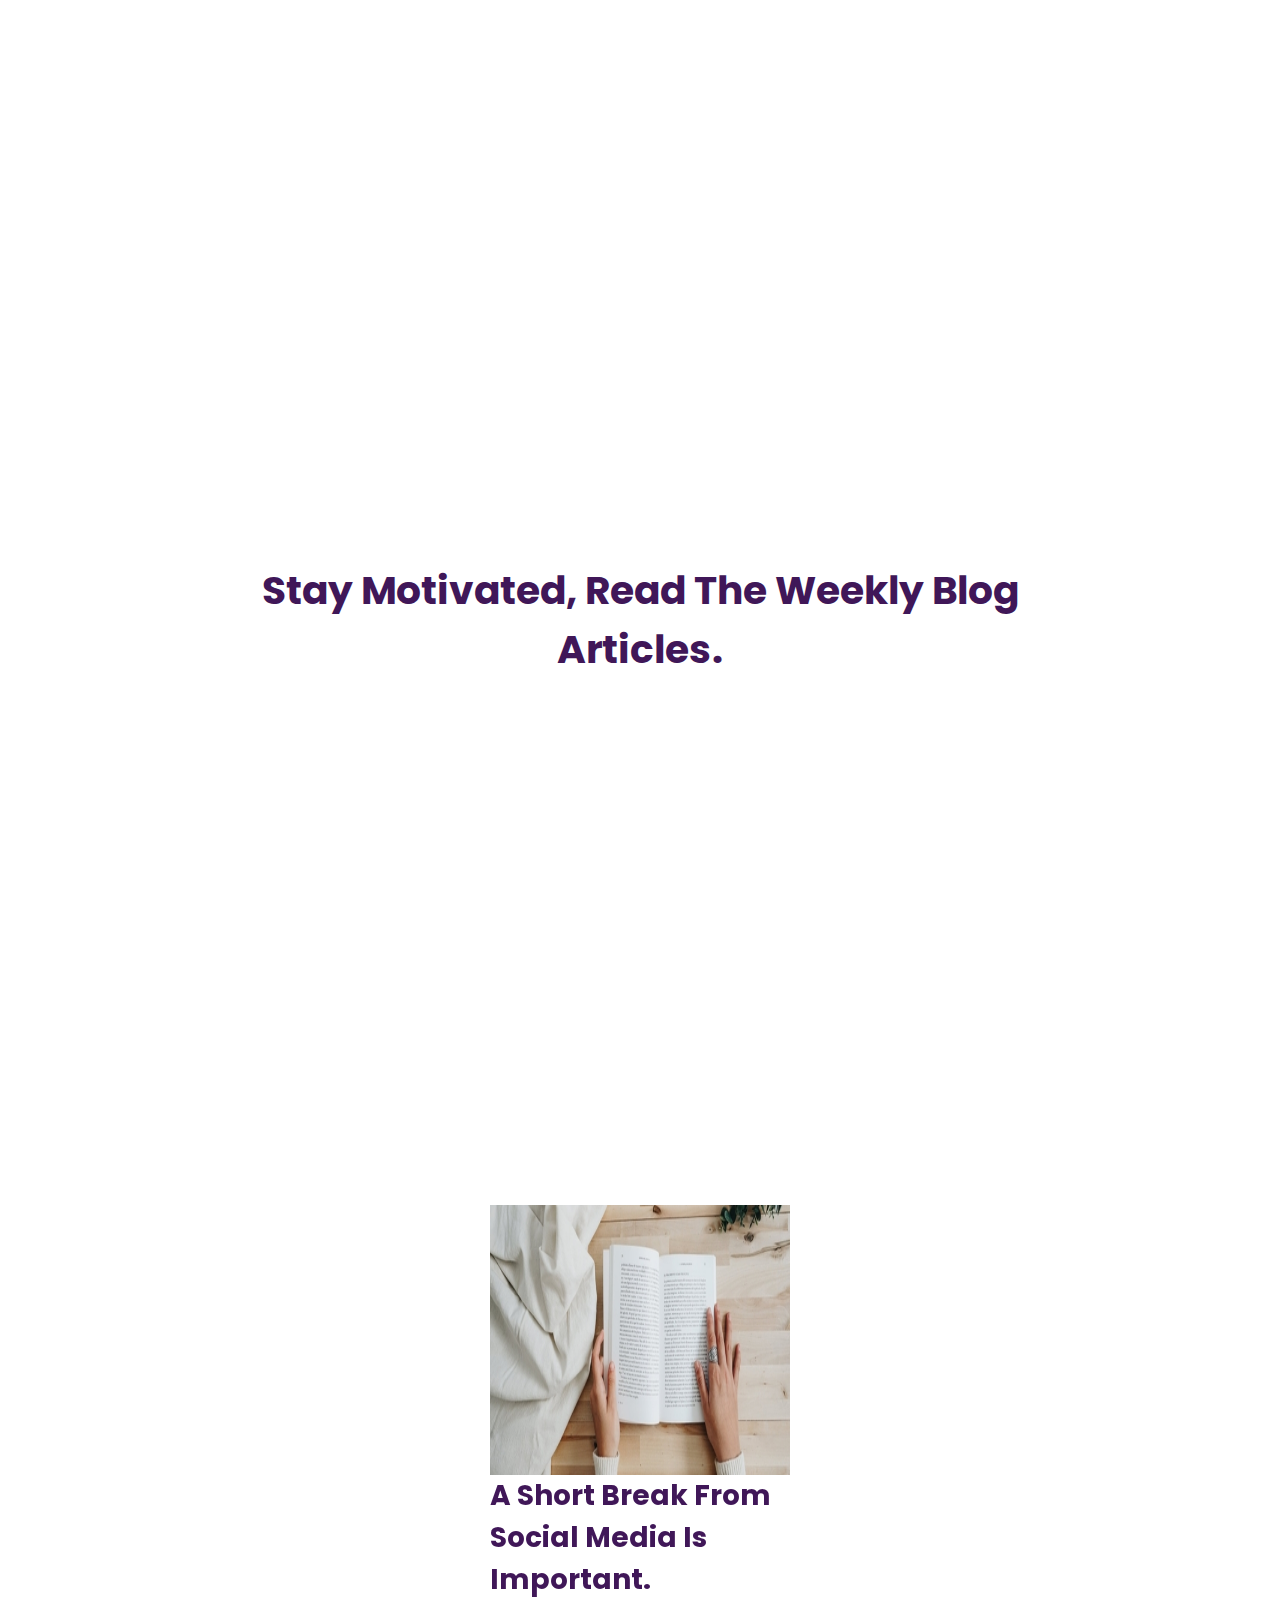
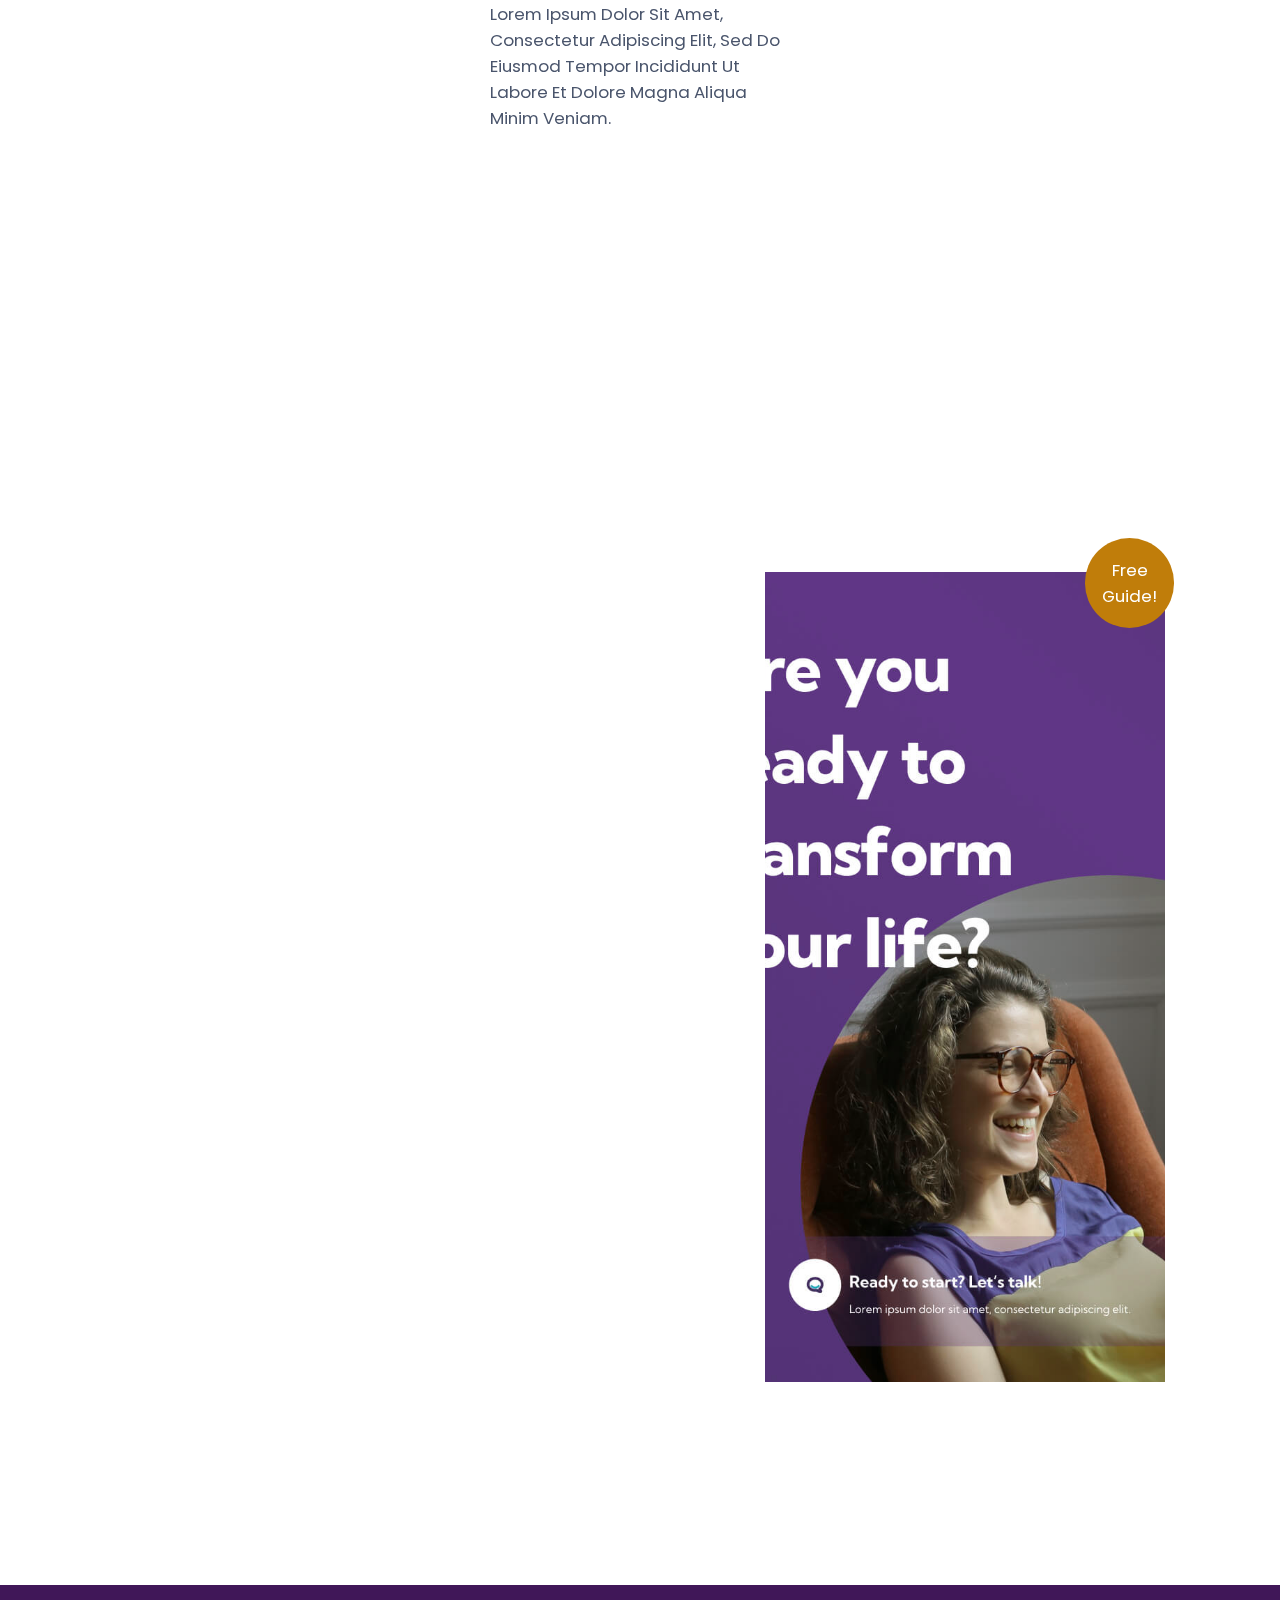
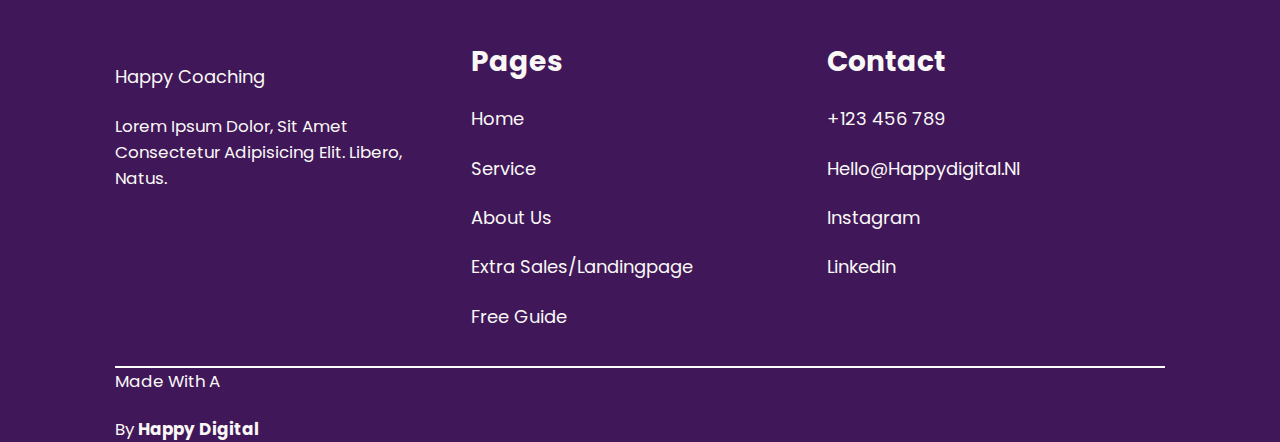
==== commit b5b3ee5f: "Updated Code" ====
--- a/index.html
+++ b/index.html
@@ -192,8 +192,8 @@
                 <p>Stay up to date with the latest news, announcements, and articles.</p>
             </div>
             <div class="box box2">
-                <input type="text" placeholder="enter your email">
-                <button class="btn">subcribe</button>
+                <input type="email" placeholder="enter your email" id="input">
+                <button class="btn" onclick="getvalue()">subcribe</button>
             </div>
         </div>
     </section>
@@ -231,6 +231,7 @@
         </div>
     </section>
     <!-- our aos data -->
+    <script src="app.js"></script>
     <script src="https://unpkg.com/aos@next/dist/aos.js"></script>
     <script>
       AOS.init();
--- a/style.css
+++ b/style.css
@@ -32,9 +32,6 @@
 }
 html{
     font-size: 70%;
-}
-ul{
-    list-style: none;
 }
 .btn{
     font-size: var(--h2-fontsize);
@@ -128,6 +125,7 @@
         gap: 1.5rem;
         justify-content: center;
         align-items: center;
+        list-style: none;
     }
     header .navbar ul li a{
     margin: 0;
@@ -136,6 +134,7 @@
     }
 header .navbar ul li #head{
     color: var(--white-color);
+    height: 4rem;
     
 }
 header .navbar ul li .click{
@@ -473,7 +472,6 @@
         .navbar ul  {
            flex-flow: column;
            justify-content: left;
-    
         }
         .navbar .head{
             background-color: transparent;
@@ -491,7 +489,6 @@
         }
 }
 @media (max-width:763px){
-
         .footer .box__container  .box,
         .Motivated__box .box__container .box,
         .member__box .box__container .box,
@@ -507,12 +504,11 @@
             font-size: 60%;
         }
         section{
-            padding: 2rem 5%;
+            padding: 2rem 3%;
         }
         .home__sixth__section .box__container .image{
             background-position: center;
         }
-    
     }
 
     @media (max-width:420px){
